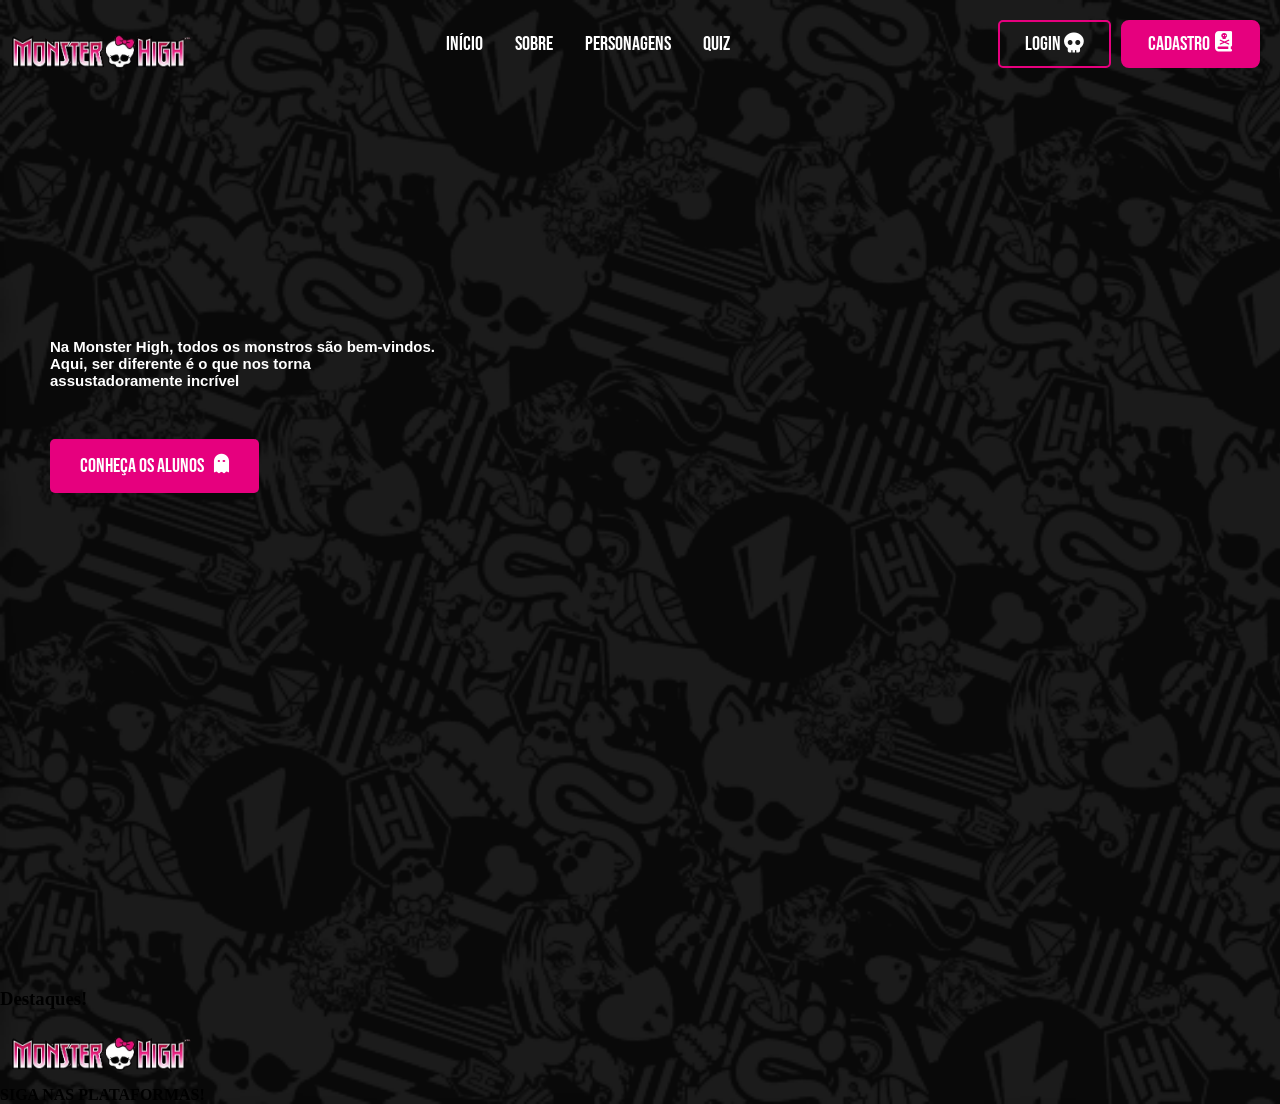
==== home/index.html @ 32575286 "Add files via upload" ====
<!DOCTYPE html>
<html lang="pt-BR">
<head>
    <meta charset="UTF-8">
    <meta name="viewport" content="width=device-width, initial-scale=1.0">
    <meta name="description" content="Saiba mais sobre o universo de Monster-High">
    <title>Monster High | Página de Início</title>
    <link rel="stylesheet" href="style.css">
    <link rel="stylesheet" href="https://cdnjs.cloudflare.com/ajax/libs/font-awesome/6.5.1/css/all.min.css">
</head>

<body>
    <header class="cabeçalho">
        <img class="imagens-log" src="logomoster_high,sem fundo.png" alt="">
        <nav class="menu">
            <a class="menu-item" href="">Início</a>
            <a class="menu-item" href="">Sobre</a>
            <a class="menu-item" href="">Personagens</a>
            <a class="menu-item" href="./quiz.html">Quiz</a>
        </nav>
        <div class="botoes">
            <button class="botão-login">LOGIN <i class="fa-solid fa-skull"></i></button>
            <button class="botão-cadastro">CADASTRO<i class="fa-solid fa-book-skull"></i></button>
    </div>
    </header>
    <main class="conteudo"> 
        <section class="conteudo-principal">
            <div class="conteudo-principal-escrito">
                <!--<h1 class="conteudo-principal-escrito-titulo">SEJA VOCÊ<br>
                    <span class="color">SEJA ÚNICA</span>
                </h1>-->
                <h2 class="conteudo-principal-escrito-subtitulo">Na Monster High, todos os monstros são bem-vindos.<br>
                Aqui, ser diferente é o que nos torna <br>
                assustadoramente incrível</h2>
                <button class="botão-principal">CONHEÇA OS ALUNOS <i class="fa-solid fa-ghost"></i></button>
            </div>
        </section>
        <section class="conteudo-segundario">
            <div class="conteudo-segundario-escrito">
            <h3 class="conteudo-segundario-escrito-titulo">Destaques!</h3>
            </div>
        </section>
    </main>
    <footer>
        <img class="imagens-log" src="logomoster_high,sem fundo.png" alt="">
        <h4 class="footer-titulo">SIGA NAS PLATAFORMAS!</h4>
    </footer>
</body>
</html>
---- home/style.css ----
@import url('https://fonts.googleapis.com/css2?family=Arvo:ital@1&family=Bebas+Neue&family=Montserrat:ital,wght@0,100..900;1,100..900&family=Playfair+Display:ital,wght@0,400..900;1,400..900&family=Playwrite+DK+Uloopet+Guides&display=swap');


* {
    margin: 0;
    padding: 0;
    box-sizing: border-box;
    text-decoration: none;
}

body {
    background-color: #000;
    background-size: cover;
    background-image: 
    url(fundo\ preto3.PNG)
}

.cabeçalho {
    display: flex;
    flex-direction: row;
    align-items: center;
    justify-content: space-between;
    padding: auto;
}

.imagens-log {
    height: 72px ;
}

.menu {
    display: flex;
    gap: 32px;
}

.menu-item {
    font-family: "Bebas Neue", sans-serif;
    color: white;
    font-size: 20px;
}


.menu-item:hover {
    color: #e6007e;
}

.botoes {
    display: flex;
    gap: 10px;
    padding: 20px;
}

.botão-login {
    font-family: 'Bebas Neue', sans-serif;
    padding: 10px 25px;
    font-size: 20px;
    cursor: pointer;
    text-transform: uppercase;
    border-radius: 8px;
    border: 2px solid #e6007e;
    border-radius: 5px;
    background: transparent;
    color: white;
}


.botão-cadastro {
    font-family: 'Bebas Neue', sans-serif;
    padding: 10px 25px;
    font-size: 20px;
    cursor: pointer;
    text-transform: uppercase;
    border-radius: 8px;
    border: 2px solid #e6007e;
    background: #e6007e;
    color: white;
    display: flex;
    justify-content: space-between;
    gap: 5px;
    
    
    
}

/* main*/
.conteudo {}

.conteudo-principal {
    background-image:url(final.png);
    background-repeat: no-repeat;  /* ISSO impede a duplicação */
    background-size: 115% auto;        /* ISSO faz a imagem esticar para cobrir tudo sem repetir */
    background-position: top center;     
    min-height: 100vh;
}
.conteudo-principal-escrito {
    padding-top: 200px;
    padding-left: 50px;
    gap: 20px; 
}
.conteudo-principal-escrito-titulo {
    color: white; 
    font-size: 80px; 
    font-family: "Bebas Neue", sans-serif; 
    text-shadow: 4px 4px 0px #000;
    line-height: 0.9;
    gap: 10px;
    padding-bottom: 10px;;

}
.color {
    color: #e6007e;
}

.conteudo-principal-escrito-subtitulo {
    margin-top: 50px;
    color: white;
    font-family:'Lucida Sans', 'Lucida Sans Regular', 'Lucida Grande', 'Lucida Sans Unicode', Geneva, Verdana, sans-serif;
    font-size:15px ;
}

.botão-principal {
    margin-top: 50px;
    background-color: #e6007e; /* Rosa Monster High */
    color: white;
    border: none;
    padding: 15px 30px;
    font-family: 'Bebas Neue', sans-serif;
    font-size: 20px;
    border-radius: 5px;
    display: flex;
    justify-content: space-between;
    gap: 10px;
    
}
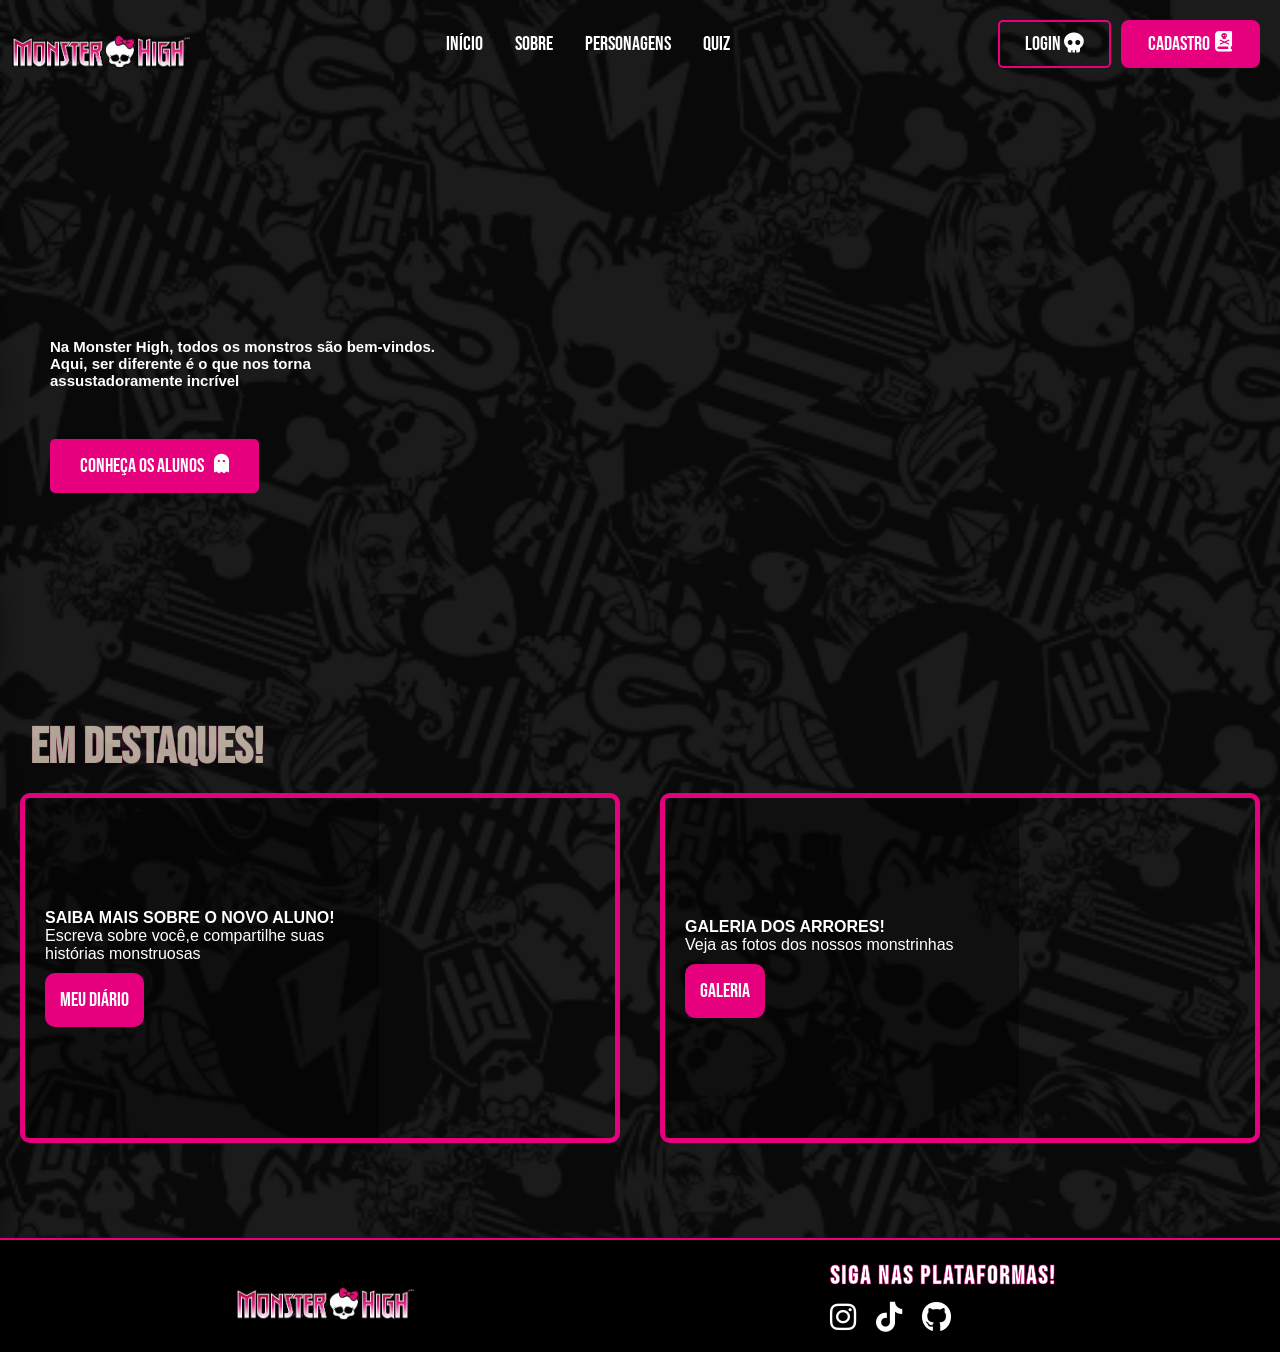
==== commit 489ed20e: "Projeto atualizado com novas pastas e estilos" ====
--- a/home/index.html
+++ b/home/index.html
@@ -1,49 +1,77 @@
-<!DOCTYPE html>
-<html lang="pt-BR">
-<head>
-    <meta charset="UTF-8">
-    <meta name="viewport" content="width=device-width, initial-scale=1.0">
-    <meta name="description" content="Saiba mais sobre o universo de Monster-High">
-    <title>Monster High | Página de Início</title>
-    <link rel="stylesheet" href="style.css">
-    <link rel="stylesheet" href="https://cdnjs.cloudflare.com/ajax/libs/font-awesome/6.5.1/css/all.min.css">
-</head>
-
-<body>
-    <header class="cabeçalho">
-        <img class="imagens-log" src="logomoster_high,sem fundo.png" alt="">
-        <nav class="menu">
-            <a class="menu-item" href="">Início</a>
-            <a class="menu-item" href="">Sobre</a>
-            <a class="menu-item" href="">Personagens</a>
-            <a class="menu-item" href="./quiz.html">Quiz</a>
-        </nav>
-        <div class="botoes">
-            <button class="botão-login">LOGIN <i class="fa-solid fa-skull"></i></button>
-            <button class="botão-cadastro">CADASTRO<i class="fa-solid fa-book-skull"></i></button>
-    </div>
-    </header>
-    <main class="conteudo"> 
-        <section class="conteudo-principal">
-            <div class="conteudo-principal-escrito">
-                <!--<h1 class="conteudo-principal-escrito-titulo">SEJA VOCÊ<br>
-                    <span class="color">SEJA ÚNICA</span>
-                </h1>-->
-                <h2 class="conteudo-principal-escrito-subtitulo">Na Monster High, todos os monstros são bem-vindos.<br>
-                Aqui, ser diferente é o que nos torna <br>
-                assustadoramente incrível</h2>
-                <button class="botão-principal">CONHEÇA OS ALUNOS <i class="fa-solid fa-ghost"></i></button>
-            </div>
-        </section>
-        <section class="conteudo-segundario">
-            <div class="conteudo-segundario-escrito">
-            <h3 class="conteudo-segundario-escrito-titulo">Destaques!</h3>
-            </div>
-        </section>
-    </main>
-    <footer>
-        <img class="imagens-log" src="logomoster_high,sem fundo.png" alt="">
-        <h4 class="footer-titulo">SIGA NAS PLATAFORMAS!</h4>
-    </footer>
-</body>
-</html>
+<!DOCTYPE html>
+<html lang="pt-BR">
+<head>
+    <meta charset="UTF-8">
+    <meta name="viewport" content="width=device-width, initial-scale=1.0">
+    <meta name="description" content="Saiba mais sobre o universo de Monster-High">
+    <title>Monster High | Página de Início</title>
+    <link rel="stylesheet" href="style.css">
+    <link rel="stylesheet" href="https://cdnjs.cloudflare.com/ajax/libs/font-awesome/6.5.1/css/all.min.css">
+</head>
+
+<body>
+    <header class="cabeçalho">
+        <img class="imagens-log" src="logomoster_high,sem fundo.png" alt="">
+        <nav class="menu">
+            <a class="menu-item" href="">Início</a>
+            <a class="menu-item" href="">Sobre</a>
+            <a class="menu-item" href="">Personagens</a>
+            <a class="menu-item" href="./quiz.html">Quiz</a>
+        </nav>
+        <div class="botoes">
+            <a class="botão-login" href="./login.html"> LOGIN <i class="fa-solid fa-skull"></i></a>
+            
+            <a class="botão-cadastro" href="./cadastro.html">CADASTRO<i class="fa-solid fa-book-skull"></i></a>
+    </div>
+    </header>
+    <main class="conteudo"> 
+        <section class="conteudo-principal">
+            <div class="conteudo-principal-escrito">
+                <!--<h1 class="conteudo-principal-escrito-titulo">SEJA VOCÊ<br>
+                    <span class="color">SEJA ÚNICA</span>
+                </h1>-->
+                <h2 class="conteudo-principal-escrito-subtitulo">Na Monster High, todos os monstros são bem-vindos.<br>
+                Aqui, ser diferente é o que nos torna <br>
+                assustadoramente incrível</h2>
+                <button class="botão-principal">CONHEÇA OS ALUNOS <i class="fa-solid fa-ghost"></i></button>
+            </div>
+        </section>
+        <section class="conteudo-segundario">
+            <h3 class="conteudo-segundario-escrito-titulo">Em Destaques!</h3>
+            <div class="cards">
+                <div class="primeiro-card" style="background-image: url(./diario.png);">
+                    <div class="card">
+                        <h4>SAIBA MAIS SOBRE O NOVO ALUNO!</h4>
+                        <p>Escreva sobre você,e compartilhe suas histórias monstruosas</p>
+                        <a class="ligação" href="diario.index">MEU DIÁRIO</a>
+                    </div>
+                </div> 
+                <div  class="segundo-card" style="background-image: url(./galeria1.png);">   
+                    <div class="card">
+                          <h4>GALERIA DOS ARRORES!</h4>
+                        <p>Veja as fotos dos nossos monstrinhas</p>
+                        <a class="ligação" href="galeria.html">GALERIA</a>
+                   </div>
+                </div> 
+            </div>            
+        </section>
+    </main>
+    <footer>
+        <img class="imagens-log" src="logomoster_high,sem fundo.png" alt=""> 
+        <div>
+            <h4 class="footer-titulo">SIGA NAS PLATAFORMAS!</h4>
+                <div class="icones">
+                    <a href="#"><i class="fa-brands fa-instagram"></i></a>
+                    <a href="#"><i class="fa-brands fa-tiktok"></i></a>
+                    <a href="#"><i class="fa-brands fa-github"></i></a>
+                </div>
+        </div>
+    </footer>
+</body>
+</html>
+
+<!-- 
+
+
+
+-->
--- a/home/style.css
+++ b/home/style.css
@@ -1,133 +1,243 @@
-@import url('https://fonts.googleapis.com/css2?family=Arvo:ital@1&family=Bebas+Neue&family=Montserrat:ital,wght@0,100..900;1,100..900&family=Playfair+Display:ital,wght@0,400..900;1,400..900&family=Playwrite+DK+Uloopet+Guides&display=swap');
-
-
-* {
-    margin: 0;
-    padding: 0;
-    box-sizing: border-box;
-    text-decoration: none;
-}
-
-body {
-    background-color: #000;
-    background-size: cover;
-    background-image: 
-    url(fundo\ preto3.PNG)
-}
-
-.cabeçalho {
-    display: flex;
-    flex-direction: row;
-    align-items: center;
-    justify-content: space-between;
-    padding: auto;
-}
-
-.imagens-log {
-    height: 72px ;
-}
-
-.menu {
-    display: flex;
-    gap: 32px;
-}
-
-.menu-item {
-    font-family: "Bebas Neue", sans-serif;
-    color: white;
-    font-size: 20px;
-}
-
-
-.menu-item:hover {
-    color: #e6007e;
-}
-
-.botoes {
-    display: flex;
-    gap: 10px;
-    padding: 20px;
-}
-
-.botão-login {
-    font-family: 'Bebas Neue', sans-serif;
-    padding: 10px 25px;
-    font-size: 20px;
-    cursor: pointer;
-    text-transform: uppercase;
-    border-radius: 8px;
-    border: 2px solid #e6007e;
-    border-radius: 5px;
-    background: transparent;
-    color: white;
-}
-
-
-.botão-cadastro {
-    font-family: 'Bebas Neue', sans-serif;
-    padding: 10px 25px;
-    font-size: 20px;
-    cursor: pointer;
-    text-transform: uppercase;
-    border-radius: 8px;
-    border: 2px solid #e6007e;
-    background: #e6007e;
-    color: white;
-    display: flex;
-    justify-content: space-between;
-    gap: 5px;
-    
-    
-    
-}
-
-/* main*/
-.conteudo {}
-
-.conteudo-principal {
-    background-image:url(final.png);
-    background-repeat: no-repeat;  /* ISSO impede a duplicação */
-    background-size: 115% auto;        /* ISSO faz a imagem esticar para cobrir tudo sem repetir */
-    background-position: top center;     
-    min-height: 100vh;
-}
-.conteudo-principal-escrito {
-    padding-top: 200px;
-    padding-left: 50px;
-    gap: 20px; 
-}
-.conteudo-principal-escrito-titulo {
-    color: white; 
-    font-size: 80px; 
-    font-family: "Bebas Neue", sans-serif; 
-    text-shadow: 4px 4px 0px #000;
-    line-height: 0.9;
-    gap: 10px;
-    padding-bottom: 10px;;
-
-}
-.color {
-    color: #e6007e;
-}
-
-.conteudo-principal-escrito-subtitulo {
-    margin-top: 50px;
-    color: white;
-    font-family:'Lucida Sans', 'Lucida Sans Regular', 'Lucida Grande', 'Lucida Sans Unicode', Geneva, Verdana, sans-serif;
-    font-size:15px ;
-}
-
-.botão-principal {
-    margin-top: 50px;
-    background-color: #e6007e; /* Rosa Monster High */
-    color: white;
-    border: none;
-    padding: 15px 30px;
-    font-family: 'Bebas Neue', sans-serif;
-    font-size: 20px;
-    border-radius: 5px;
-    display: flex;
-    justify-content: space-between;
-    gap: 10px;
-    
-}
+@import url('https://fonts.googleapis.com/css2?family=Arvo:ital@1&family=Bebas+Neue&family=Changa+One:ital@0;1&family=Montserrat:ital,wght@0,100..900;1,100..900&family=Playfair+Display:ital,wght@0,400..900;1,400..900&family=Playwrite+DK+Uloopet+Guides&family=Poppins:ital,wght@0,100;0,200;0,300;0,400;0,500;0,600;0,700;0,800;0,900;1,100;1,200;1,300;1,400;1,500;1,600;1,700;1,800;1,900&family=Roboto+Condensed:ital,wght@0,100..900;1,100..900&display=swap');
+
+* {
+    margin: 0;
+    padding: 0;
+    box-sizing: border-box;
+    text-decoration: none;
+}
+
+body {
+    background-color: #000;
+    background-size: cover;
+    background-image: 
+    url(fundo\ preto3.PNG)
+}
+
+.cabeçalho {
+    display: flex;
+    flex-direction: row;
+    align-items: center;
+    justify-content: space-between;
+    padding: auto;
+}
+
+.imagens-log {
+    height: 72px ;
+}
+
+.menu {
+    display: flex;
+    gap: 32px;
+}
+
+.menu-item {
+    font-family: "Bebas Neue", sans-serif;
+    color: white;
+    font-size: 20px;
+}
+
+
+.menu-item:hover {
+    color: #e6007e;
+    transform: scale(1.2); 
+}
+
+.botoes {
+    display: flex;
+    gap: 10px;
+    padding: 20px;
+}
+
+.botão-login {
+    font-family: 'Bebas Neue', sans-serif;
+    padding: 10px 25px;
+    font-size: 20px;
+    cursor: pointer;
+    text-transform: uppercase;
+    border-radius: 8px;
+    border: 2px solid #e6007e;
+    border-radius: 5px;
+    background: transparent;
+    color: white;
+}
+
+
+.botão-cadastro {
+    font-family: 'Bebas Neue', sans-serif;
+    padding: 10px 25px;
+    font-size: 20px;
+    cursor: pointer;
+    text-transform: uppercase;
+    border-radius: 8px;
+    border: 2px solid #e6007e;
+    background: #e6007e;
+    color: white;
+    display: flex;
+    justify-content: space-between;
+    gap: 5px;
+    
+    
+    
+}
+
+/* main*/
+.conteudo {}
+
+.conteudo-principal {
+    background-image:url(final.png);
+    background-repeat: no-repeat;  
+    background-size: 115% auto;        
+    background-position: top center;     
+    min-height: 70vh;
+}
+.conteudo-principal-escrito {
+    padding-top: 200px;
+    padding-left: 50px;
+    gap: 20px; 
+}
+.conteudo-principal-escrito-titulo {
+    color: white; 
+    font-size: 80px; 
+    font-family: "Bebas Neue", sans-serif; 
+    text-shadow: 4px 4px 0px #000;
+    line-height: 0.9;
+    gap: 10px;
+    padding-bottom: 10px;;
+
+}
+.color {
+    color: #e6007e;
+}
+
+.conteudo-principal-escrito-subtitulo {
+    margin-top: 50px;
+    color: white;
+    font-family:'Lucida Sans', 'Lucida Sans Regular', 'Lucida Grande', 'Lucida Sans Unicode', Geneva, Verdana, sans-serif;
+    font-size:15px ;
+}
+
+.botão-principal {
+    margin-top: 50px;
+    background-color: #e6007e; 
+    color: white;
+    border: none;
+    padding: 15px 30px;
+    font-family: 'Bebas Neue', sans-serif;
+    font-size: 20px;
+    border-radius: 5px;
+    display: flex;
+    justify-content: space-between;
+    gap: 10px;
+}
+.botão-principal :hover{
+    transform: scale(1.2); 
+}
+
+
+
+/*SEGUNDA SESSÃO*/
+
+.conteudo-segundario-escrito-titulo{
+    color: rgba(250, 235, 215, 0.692);
+    -webkit-text-stroke: 0.2px #e6007fbe;
+    font-size: 50px;
+    font-family:  "Bebas Neue", sans-serif;
+    margin-left: 30px
+
+}
+
+/*os cards*/
+.cards{
+    display: flex;
+    flex-direction: row;
+    justify-content: center;
+    gap: 40px;
+    padding: 15px;
+}
+.primeiro-card {
+    display: flex;
+    margin: 0px;
+    width: 600px;
+    height: 350px;
+    background-size: cover;
+    background-position: center;
+    border-radius: 10px;
+   border: 5px solid #e6007e;
+}
+.segundo-card {
+    display: flex;
+    margin: 0px;
+    width: 600px;
+    height: 350px;
+    background-size: contain;
+    background-position: center;
+    border-radius: 10px;
+   border: 5px solid #e6007e; 
+}
+
+/*os textos dos cards*/
+.card {
+    background: rgba(0, 0, 0, 0.4);
+    font-family: 'Lucida Sans', 'Lucida Sans Regular', 'Lucida Grande', 'Lucida Sans Unicode', Geneva, Verdana, sans-serif;
+    color: white;
+    height: 100%;
+    padding: 20px;
+    display: flex;
+    flex-direction: column; /* Coloca os textos um embaixo do outro */
+    align-items: flex-start; /* Alinha tudo na esquerda */
+    justify-content: center; /* Centraliza o bloco de texto verticalmente no card */
+    width: 60%;             /* Faz o texto ocupar só a parte esquerda */
+    text-align: left;
+}
+
+
+/*as ligaçãos*/
+.ligação {
+    display: inline-block;
+    margin-top: 10px;
+    background: #e6007e;
+    border-radius: 10px;
+    border: none;
+    padding: 15px;
+    color: white;
+    font-family:'Bebas Neue', sans-serif;
+    font-size: 20px;
+}
+
+/*FOOTER*/
+footer {
+    margin-top: 80px;
+    display: flex;
+    justify-content: space-around; 
+    padding-left: 10px;
+    align-items: center;           
+    padding: 20px;
+    background-color: #000;
+    border-top: 2px solid #e6007e;  
+}
+
+.footer-titulo {
+    font-family: 'Bebas Neue', sans-serif;
+    color: white;
+    font-size: 25px;
+    letter-spacing: 2px;
+    margin-bottom: 10px;
+    -webkit-text-stroke: 0.5px #e6007e;
+}
+
+.icones {
+    display: flex;
+    gap: 20px; 
+}
+
+.icones i {
+    color: white;
+    font-size: 30px; 
+    transition: 0.3s; 
+}
+
+.icones i:hover {
+    color: #e6007e;
+    transform: scale(1.2); 
+}
